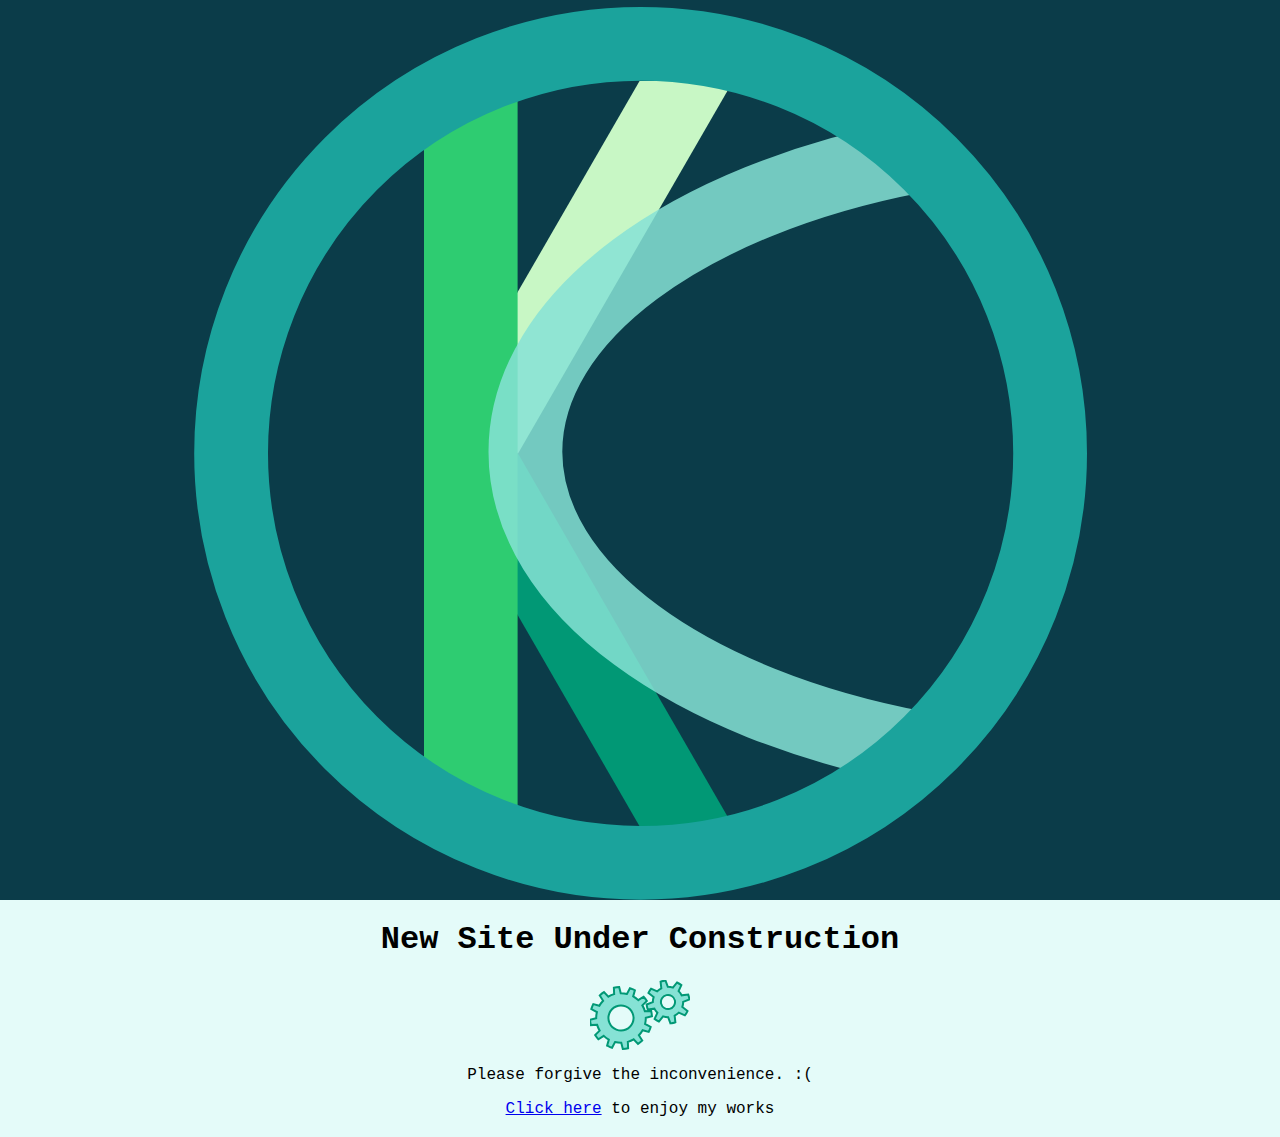
==== index.html @ c34732d5 ":construction: Trimalcione's website" ====
<html>
<head>
	<meta charset="UTF-8">
	<meta name="description" content="Omar Karim Chtioui | Front-end developer">
	<meta name="keywords" content="developer, frontend, front-end">
	<meta name="theme-color" content="#1BA39C">
	<meta name="author" content="Omar Karim Chtioui">
	<link rel="stylesheet" type="text/css" href="css/main.css" />
	<link href='https://fonts.googleapis.com/css?family=Inconsolata:400,700' rel='stylesheet' type='text/css'>
</head>
<body>

	<div id="logo">
		<object type="image/svg+xml" data="svg/Logo OKC.svg"></object>
	</div>	
	<div class="main">
		<div class="warning-content">
			<h1>New Site Under Construction</h1>
			<svg version="1.1" xmlns="http://www.w3.org/2000/svg" xmlns:xlink="http://www.w3.org/1999/xlink" x="0px" y="0px"
				 width="100.001px" height="70px" viewBox="0 0 100 68">
			<g id="large">
				<g>
				<path d="M55.777,38.473l6.221-1.133c0.017-1.791-0.123-3.573-0.41-5.324l-6.321-0.19c-0.438-2.053-1.135-4.048-2.076-5.931
					l4.82-4.094c-0.868-1.552-1.874-3.028-3.005-4.417l-5.569,2.999c-1.385-1.54-2.98-2.921-4.771-4.099l2.124-5.954
					c-0.759-0.452-1.543-0.878-2.357-1.269c-0.811-0.39-1.625-0.732-2.449-1.046l-3.325,5.381c-2.038-0.665-4.113-1.052-6.183-1.174
					L31.34,6.002c-1.792-0.02-3.571,0.119-5.32,0.406l-0.191,6.32c-2.056,0.439-4.051,1.137-5.936,2.08l-4.097-4.82
					c-1.546,0.872-3.022,1.875-4.407,3.006l2.996,5.566c-1.54,1.384-2.925,2.985-4.104,4.778c-2.16-0.771-4.196-1.498-5.953-2.127
					c-0.449,0.765-0.875,1.544-1.265,2.354c-0.39,0.811-0.733,1.63-1.049,2.457c1.587,0.981,3.424,2.119,5.377,3.325
					c-0.662,2.037-1.049,4.117-1.172,6.186l-6.218,1.136c-0.021,1.789,0.12,3.566,0.407,5.321l6.32,0.188
					c0.442,2.06,1.143,4.057,2.082,5.937l-4.818,4.095c0.872,1.549,1.873,3.026,3.009,4.412l5.563-2.998
					c1.392,1.54,2.989,2.92,4.777,4.099l-2.121,5.954c0.756,0.446,1.538,0.871,2.348,1.258c0.813,0.394,1.633,0.739,2.462,1.05
					l3.326-5.375c2.033,0.662,4.109,1.05,6.175,1.17l1.137,6.221c1.791,0.019,3.569-0.123,5.323-0.407l0.194-6.324
					c2.053-0.438,4.045-1.136,5.927-2.079l4.093,4.817c1.55-0.865,3.026-1.87,4.414-2.999l-2.995-5.572
					c1.537-1.385,2.914-2.98,4.093-4.772l5.953,2.127c0.448-0.761,0.878-1.545,1.268-2.356c0.388-0.808,0.729-1.631,1.047-2.458
					l-5.378-3.324C55.268,42.615,55.655,40.542,55.777,38.473z M42.302,42.435c-3.002,6.243-10.495,8.872-16.737,5.866
					c-6.244-2.999-8.872-10.493-5.867-16.736c3.002-6.244,10.495-8.873,16.736-5.869C42.676,28.698,45.306,36.19,42.302,42.435z"  class="engine" />    <animateTransform 
			            attributeName="transform"
			            begin="0s"
			            dur="3s"
			            type="rotate"
			            from="0 31 37"
			            to="360 31 37"
			            repeatCount="indefinite" 
			    </animateTransform>
			</g>
			<g id="small">
				<path d="M93.068,19.253L99,16.31c-0.371-1.651-0.934-3.257-1.679-4.776l-6.472,1.404c-0.902-1.436-2.051-2.735-3.42-3.819
					l2.115-6.273c-0.706-0.448-1.443-0.867-2.213-1.238c-0.774-0.371-1.559-0.685-2.351-0.958l-3.584,5.567
					c-1.701-0.39-3.432-0.479-5.118-0.284L73.335,0c-1.652,0.367-3.256,0.931-4.776,1.672l1.404,6.47
					c-1.439,0.899-2.744,2.047-3.835,3.419c-2.208-0.746-4.38-1.476-6.273-2.114c-0.451,0.71-0.874,1.448-1.244,2.229
					c-0.371,0.764-0.68,1.541-0.954,2.329c1.681,1.078,3.612,2.323,5.569,3.579c-0.399,1.711-0.486,3.449-0.291,5.145
					c-2.086,1.034-4.143,2.055-5.936,2.945c0.368,1.648,0.929,3.25,1.67,4.769c1.954-0.426,4.193-0.912,6.468-1.405
					c0.906,1.449,2.06,2.758,3.442,3.853l-2.117,6.27c0.708,0.449,1.439,0.865,2.218,1.236c0.767,0.371,1.551,0.685,2.338,0.96
					c1.081-1.68,2.319-3.612,3.583-5.574c1.714,0.401,3.457,0.484,5.156,0.288L82.695,42c1.651-0.371,3.252-0.931,4.773-1.676
					c-0.425-1.952-0.912-4.194-1.404-6.473c1.439-0.902,2.744-2.057,3.835-3.436l6.273,2.11c0.444-0.7,0.856-1.43,1.225-2.197
					c0.372-0.777,0.691-1.569,0.963-2.361l-5.568-3.586C93.181,22.677,93.269,20.939,93.068,19.253z M84.365,24.062
					c-1.693,3.513-5.908,4.991-9.418,3.302c-3.513-1.689-4.99-5.906-3.301-9.419c1.688-3.513,5.906-4.991,9.417-3.302
					C84.573,16.331,86.05,20.549,84.365,24.062z" class="engine"/>  
			  <animateTransform 
			            attributeName="transform"
			            begin="0s"
			            dur="2s"
			            type="rotate"
			            from="0 78 21"
			            to="-360 78 21"
			            repeatCount="indefinite" 
			    </animateTransform>
			</g>
			</svg>
			<p>
			  Please forgive the inconvenience. :(
			</p>
			<p>
				<a href="http://codepen.io/trimalcione/">Click here</a> to enjoy my works 
			</p>
		</div>
	</div>
</body>
</html>
---- css/main.css ----
.letters-with-stroke{fill:none;stroke-width:41;stroke-miterlimit:10}#K-stick{fill:#2ECC71}#K-up{fill:#C8F7C5}#K-down{fill:#019875}#C{opacity:0.85;stroke:#86E2D5}#O{stroke:#1BA39C;fill:#1BA39C}#O.animated{animation:fill 2s;animation-fill-mode:forwards}@keyframes fill{0%{fill:#1BA39C;r:230}85%{fill:#AAF1ED;r:100}90%{fill:#E4FBF9;r:227.5}95%{fill:#F3FDFC}100%{fill-opacity:0}}@keyframes translateTop{0%{width:100%}100%{width:120px}}@keyframes slideUp{0%{height:100%}100%{height:140px}}body,html{font-family:monospace;font-size:16px;margin:0;width:100%;background:#E4FBF9}object{margin:0 auto;width:100%;height:100%;display:block;-webkit-transform:translate(0%, 0%);transform:translate(0%, 0%);-webkit-transition:width 1s ease-in-out,left 1.5s ease-in-out;-moz-transition:width 1s ease-in-out,left 1.5s ease-in-out;-o-transition:width 1s ease-in-out,left 1.5s ease-in-out;transition:width 1s ease-in-out,left 1.5s ease-in-out;-webkit-animation:translateTop 1s ease-in-out;-moz-animation:translateTop 1s ease-in-out;-o-animation:translateTop 1s ease-in-out;animation:translateTop 1s ease-in-out;-webkit-animation-delay:2.5s;-moz-animation-delay:2.5s;-o-animation-delay:2.5s;animation-delay:2.5s;animation-fill-mode:forwards}#logo{background-color:#0B3C49;height:auto;-webkit-animation:slideUp 1s ease-in-out;-moz-animation:slideUp 1s ease-in-out;-o-animation:slideUp 1s ease-in-out;animation:slideUp 1s ease-in-out;-webkit-animation-delay:2.5s;-moz-animation-delay:2.5s;-o-animation-delay:2.5s;animation-delay:2.5s;animation-fill-mode:forwards}.main{text-align:center;margin:0 auto;max-width:600px}.engine{fill:#86E2D5;stroke:#019875;stroke-width:2}
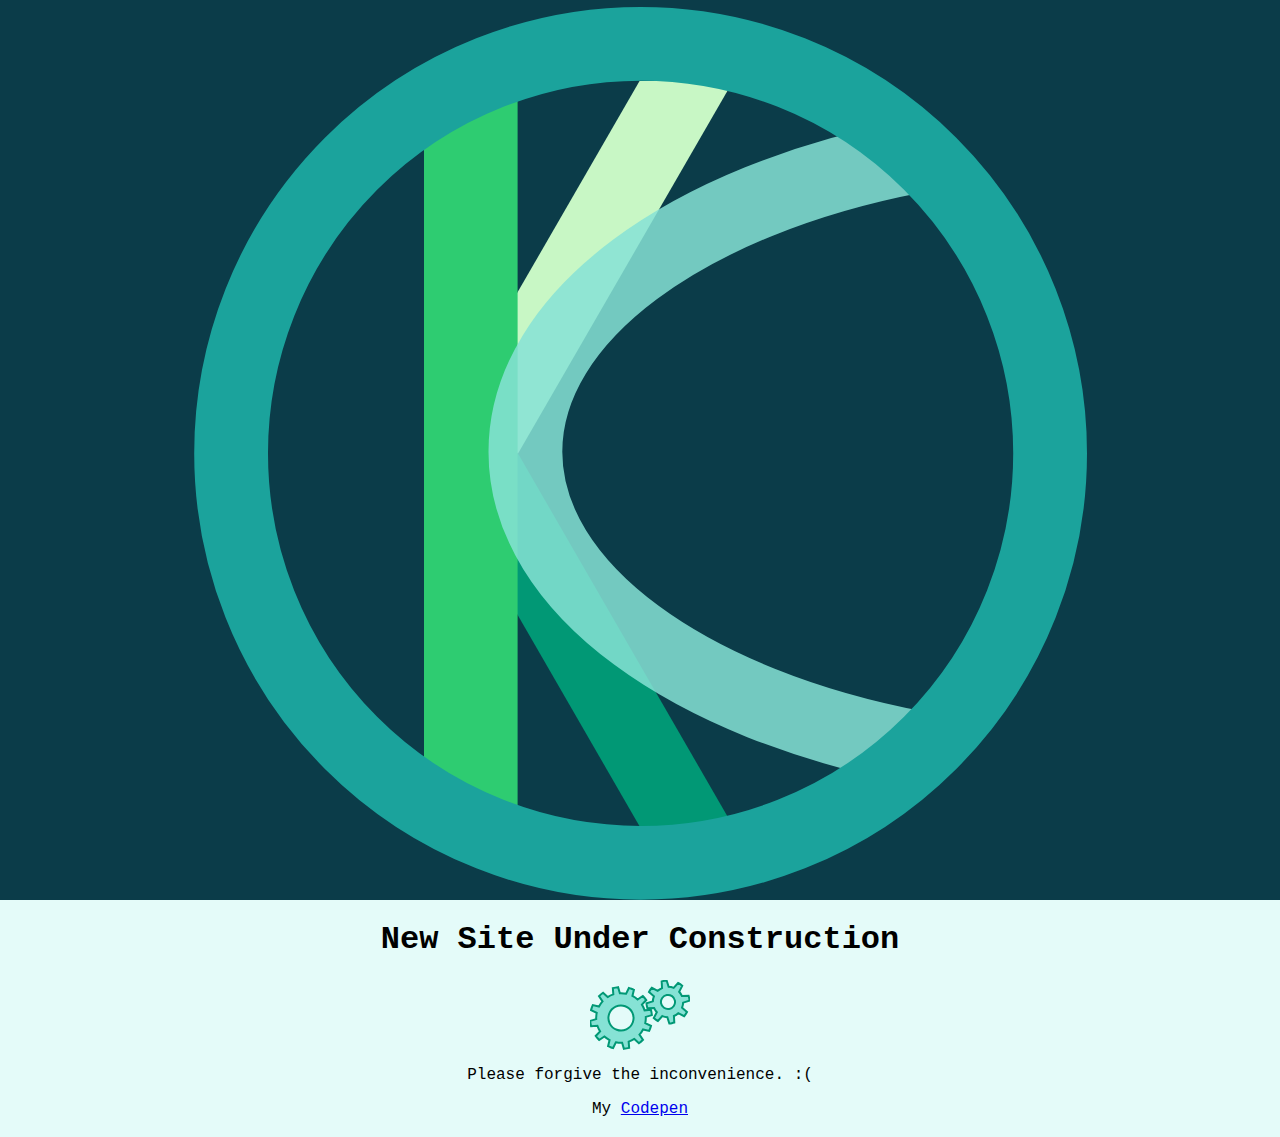
==== commit c3481c85: "Updated link to Codepen" ====
--- a/index.html
+++ b/index.html
@@ -71,7 +71,7 @@
 			  Please forgive the inconvenience. :(
 			</p>
 			<p>
-				<a href="http://codepen.io/trimalcione/">Click here</a> to enjoy my works 
+				My <a href="http://codepen.io/trimalcione/">Codepen</a> 
 			</p>
 		</div>
 	</div>
